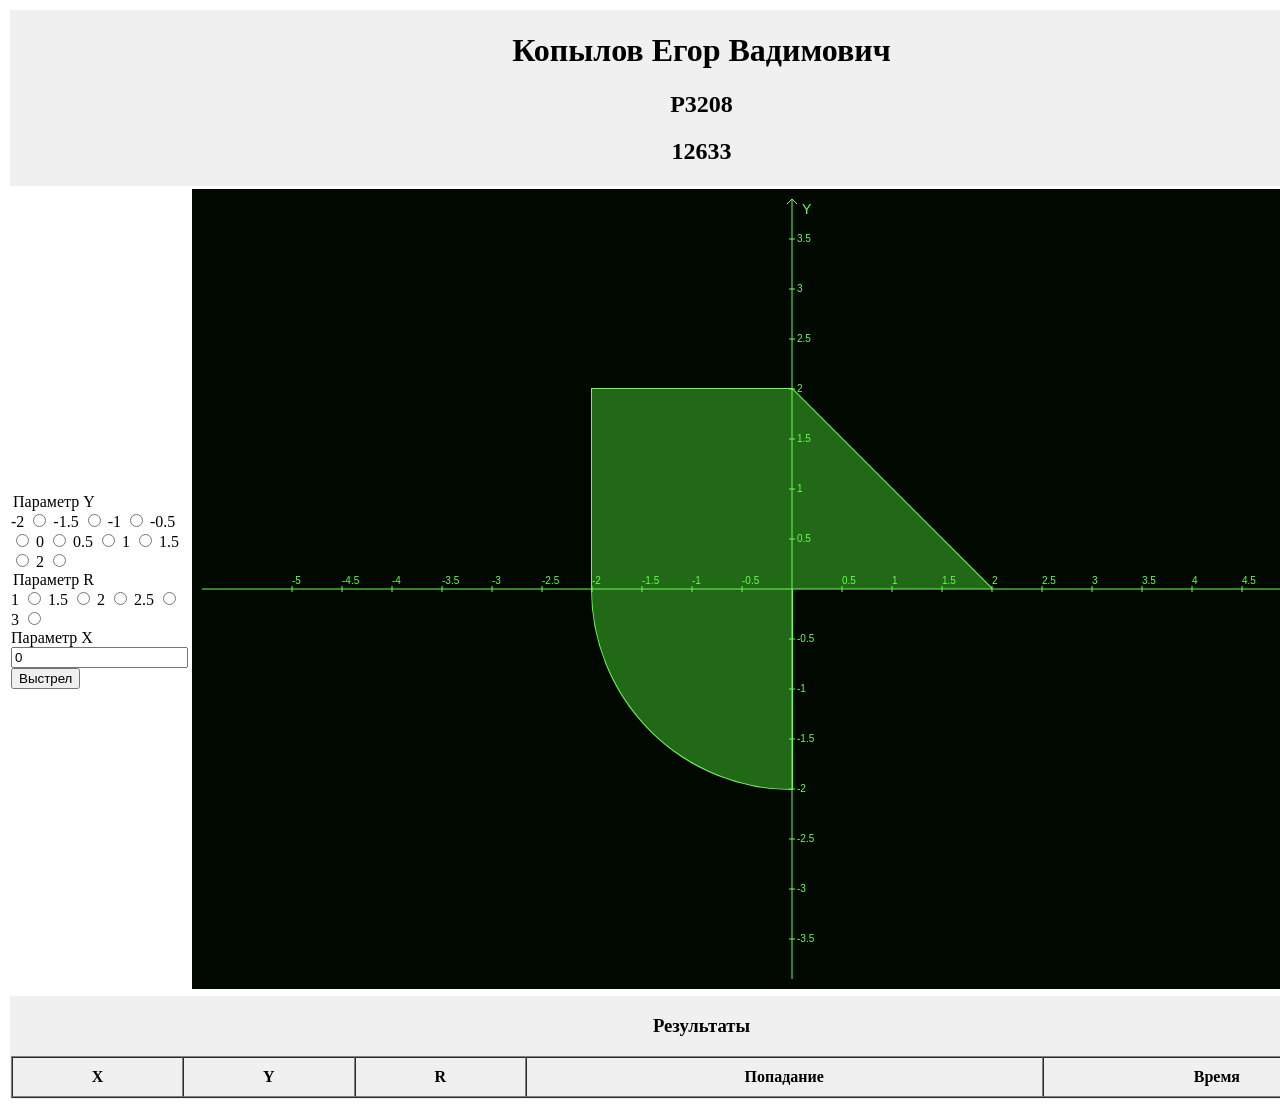
==== Lab1/index.html @ 3ec18dbb "таблице попаданий добавлен айдишник." ====
<!DOCTYPE html>
<html lang="ru">
<head>
    <meta charset="UTF-8">
    <meta name="viewport" content="width=device-width, initial-scale=1.0">
    <title>Лабораторная работа №1</title>
    <link href="style.css" rel="stylesheet" type="text/css" />
    <link href="https://fonts.googleapis.com/css2?family=Overpass:wght@100..900&display=swap" rel="stylesheet">
</head>
<body>
    <table>
        <tr>
            <td colspan="2" align="center" bgcolor="#f0f0f0" class="header">
                <h1>Копылов Егор Вадимович</h1>
                <h2>P3208</h2>
                <h2>12633</h2>
            </td>
        </tr>
        <tr>
            <td class="formTd">
                <form action="" id="shootForm" class="shootForm">
                    <div id="parametrYSection" class="parametrYSection">
                        <legend>Параметр Y</legend>

                        <label for="-2Y">-2</label>
                        <input type="radio" name="ParametrY" id="-2Y" value="-2" required>

                        <label for="-1.5Y">-1.5</label>
                        <input type="radio" name="ParametrY" id="-1.5Y" value="-1.5">

                        <label for="-1Y">-1</label>
                        <input type="radio" name="ParametrY" id="-1Y" value="-1">

                        <label for="-0.5Y">-0.5</label>
                        <input type="radio" name="ParametrY" id="-0.5Y" value="-0.5">

                        <label for="0Y">0</label>
                        <input type="radio" name="ParametrY" id="0Y" value="0">

                        <label for="0.5Y">0.5</label>
                        <input type="radio" name="ParametrY" id="0.5Y" value="0.5">

                        <label for="1Y">1</label>
                        <input type="radio" name="ParametrY" id="1Y" value="1">

                        <label for="1.5Y">1.5</label>
                        <input type="radio" name="ParametrY" id="1.5Y" value="1.5">

                        <label for="2Y">2</label>
                        <input type="radio" name="ParametrY" id="2Y" value="2">
                    </div>


                    <div id="parametrRSection">
                        <legend>Параметр R</legend>

                        <label for="1R">1</label>
                        <input type="radio" name="ParametrR" id="1R" value="1" required>

                        <label for="1.5R">1.5</label>
                        <input type="radio" name="ParametrR" id="1.5R" value="1.5">

                        <label for="2R">2</label>
                        <input type="radio" name="ParametrR" id="2R" value="2">

                        <label for="2.5R">2.5</label>
                        <input type="radio" name="ParametrR" id="2.5R" value="2.5">

                        <label for="3R">3</label>
                        <input type="radio" name="ParametrR" id="3R" value="3">
                    </div>

                    <div id="parametrXSection" class="parametrXSection">
                        <label for="x">Параметр X</label>
                        <input type="text" id="x" name="ParametrX" placeholder="Введите X" required value="0" required>
                    </div>
                
                    <button type="submit">Выстрел</button>
                </form>
            </td>
            <td class="coordinateTd", id="coordinateTd">
                <Canvas id="coordinatePlane" width="1200" height="800"></Canvas>
            </td>
        </tr>
        <tr>
            <td colspan="2" align="center" bgcolor="#f0f0f0">
                <h3>Результаты</h3>
                <table width="100%" border="1" cellspacing="0" cellpadding="10" id="hitRecordTable">
                    <thead>
                        <tr>
                            <th>X</th>
                            <th>Y</th>
                            <th>R</th>
                            <th>Попадание</th>
                            <th>Время</th>
                        </tr>
                    </thead>
                    <tbody id="resultsTableBody">
                    </tbody>
                </table>
            </td>
        </tr>
    </table>
    <script src="./script.js"></script>
</body>
</html>
---- Lab1/style.css ----
/* html {
    font-family: cursive;
    color: rgb(126, 111, 49);

}

.header {
    font-size: 24px;  
    text-align: left;
    padding-left: 25px;
    border: 25px, solid, rgb(189, 45, 50);
    border-radius: 5px;
    background-color: rgb(237, 50, 55);
}

.coordinateTd {
    border: 5px, solid, rgb(24, 21, 4);
    border-radius: 5px;
    width: 400px;
    height: 400px;
}

.shootForm {
    font-family: cursive;
    font-size: 15px;
    font-weight: 900;
    color: rgb(126, 111, 49);
    height: 400px;
}

.parametrYSection {
    display: flex;
    justify-content: flex-start;
    align-items: flex-start;
}

.parametrYSection input[type="radio"] {
    width: 10px;
    height: 10px;
    background-color: rgb(0, 0, 0);
}

label {
    cursor: pointer;
    color: rgb(1, 17, 0);
}

label:active {
    color: rgb(17, 255, 0);
}

.parametrYSection label {
    display: inline-block;
    width: 40px;
    height: 40px;
    text-align: center;
    line-height: 40px;
    border: 2px, solid, rgb(169, 149, 67);
    border-radius: 5px;
    background-color: rgb(169, 149, 67);
    margin: 5px 5px 0 0;
}

.parametrYSection label:hover {
    border: 2px, solid, rgb(146, 129, 58);
    background-color: rgb(169, 149, 67);
}

.parametrYSection div {
    display: flex;
    align-items: flex-start;
}

body {
    margin: 0 auto;
}

table {
    border-spacing: 5px;
    background-color: rgb(204, 179, 80);
    border: 10px, solid, rgb(204, 179, 80);
    border-radius: 25px;
    width: 800px;
    margin: 0 auto;
} */
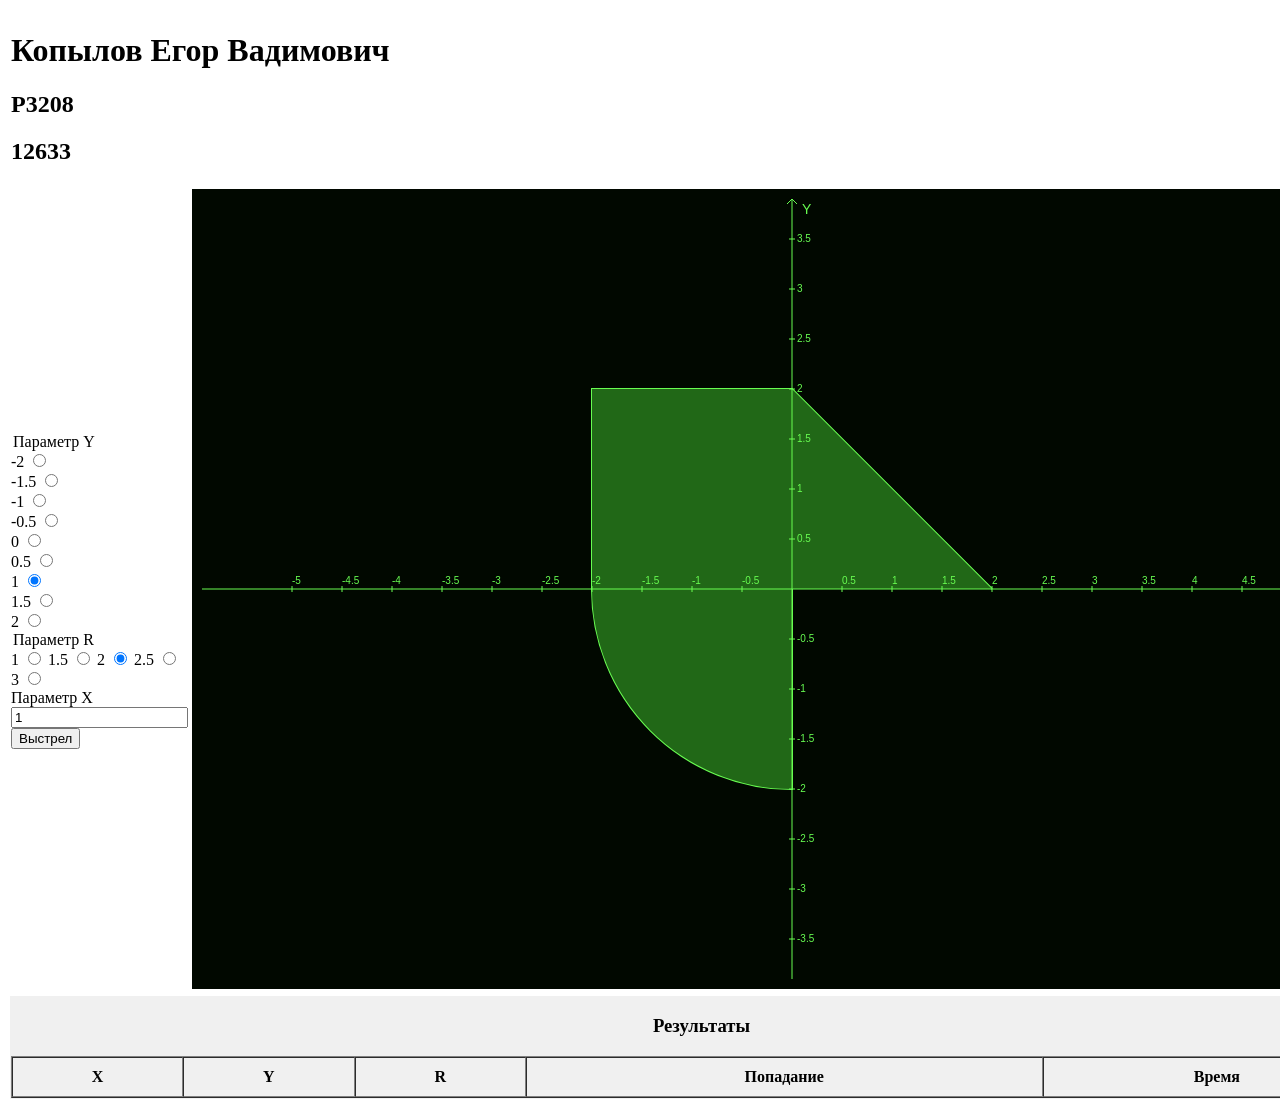
==== commit efc6bd53: "незначительные изменения. обертка инпутов" ====
--- a/Lab1/index.html
+++ b/Lab1/index.html
@@ -10,44 +10,62 @@
 <body>
     <table>
         <tr>
-            <td colspan="2" align="center" bgcolor="#f0f0f0" class="header">
+            <td colspan="2" class="header">
                 <h1>Копылов Егор Вадимович</h1>
                 <h2>P3208</h2>
                 <h2>12633</h2>
             </td>
         </tr>
         <tr>
-            <td class="formTd">
+            <td class="formTd" id="formTd">
                 <form action="" id="shootForm" class="shootForm">
                     <div id="parametrYSection" class="parametrYSection">
                         <legend>Параметр Y</legend>
 
-                        <label for="-2Y">-2</label>
-                        <input type="radio" name="ParametrY" id="-2Y" value="-2" required>
+                        <div class="yButtonSection">
+                            <div class="yButton">
+                                <label for="-2Y">-2</label>
+                                <input type="radio" name="ParametrY" id="-2Y" value="-2" required>
+                            </div>
+                            <div class="yButton">
+                                <label for="-1.5Y">-1.5</label>
+                                <input type="radio" name="ParametrY" id="-1.5Y" value="-1.5">
+                            </div>
+                            <div class="yButton">
+                                <label for="-1Y">-1</label>
+                                <input type="radio" name="ParametrY" id="-1Y" value="-1">
+                            </div>
+                        </div>
 
-                        <label for="-1.5Y">-1.5</label>
-                        <input type="radio" name="ParametrY" id="-1.5Y" value="-1.5">
+                        <div class="yButtonSection">
+                            <div class="yButton">
+                                <label for="-0.5Y">-0.5</label>
+                                <input type="radio" name="ParametrY" id="-0.5Y" value="-0.5">
+                            </div>
+                            <div class="yButton">
+                                <label for="0Y">0</label>
+                                <input type="radio" name="ParametrY" id="0Y" value="0">
+                            </div>
+                            <div class="yButton">
+                                <label for="0.5Y">0.5</label>
+                                <input type="radio" name="ParametrY" id="0.5Y" value="0.5">
+                            </div>
+                        </div>
 
-                        <label for="-1Y">-1</label>
-                        <input type="radio" name="ParametrY" id="-1Y" value="-1">
-
-                        <label for="-0.5Y">-0.5</label>
-                        <input type="radio" name="ParametrY" id="-0.5Y" value="-0.5">
-
-                        <label for="0Y">0</label>
-                        <input type="radio" name="ParametrY" id="0Y" value="0">
-
-                        <label for="0.5Y">0.5</label>
-                        <input type="radio" name="ParametrY" id="0.5Y" value="0.5">
-
-                        <label for="1Y">1</label>
-                        <input type="radio" name="ParametrY" id="1Y" value="1">
-
-                        <label for="1.5Y">1.5</label>
-                        <input type="radio" name="ParametrY" id="1.5Y" value="1.5">
-
-                        <label for="2Y">2</label>
-                        <input type="radio" name="ParametrY" id="2Y" value="2">
+                        <div class="yButtonSection">
+                            <div class="yButton">
+                                <label for="1Y">1</label>
+                                <input type="radio" name="ParametrY" id="1Y" value="1" checked>
+                            </div>
+                            <div class="yButton">
+                                <label for="1.5Y">1.5</label>
+                                <input type="radio" name="ParametrY" id="1.5Y" value="1.5">
+                            </div>
+                            <div class="yButton">
+                                <label for="2Y">2</label>
+                                <input type="radio" name="ParametrY" id="2Y" value="2">
+                            </div>
+                        </div>
                     </div>
 
 
@@ -61,7 +79,7 @@
                         <input type="radio" name="ParametrR" id="1.5R" value="1.5">
 
                         <label for="2R">2</label>
-                        <input type="radio" name="ParametrR" id="2R" value="2">
+                        <input type="radio" name="ParametrR" id="2R" value="2" checked>
 
                         <label for="2.5R">2.5</label>
                         <input type="radio" name="ParametrR" id="2.5R" value="2.5">
@@ -71,15 +89,15 @@
                     </div>
 
                     <div id="parametrXSection" class="parametrXSection">
-                        <label for="x">Параметр X</label>
-                        <input type="text" id="x" name="ParametrX" placeholder="Введите X" required value="0" required>
+                        <label for="parametrX" class="labelForX">Параметр X</label>
+                        <input type="text" id="parametrX" name="ParametrX" placeholder="Введите X" required value="1">
                     </div>
                 
                     <button type="submit">Выстрел</button>
                 </form>
             </td>
             <td class="coordinateTd", id="coordinateTd">
-                <Canvas id="coordinatePlane" width="1200" height="800"></Canvas>
+                <Canvas id="coordinatePlane" class="coordinatePlane" width="1200" height="800"></Canvas>
             </td>
         </tr>
         <tr>
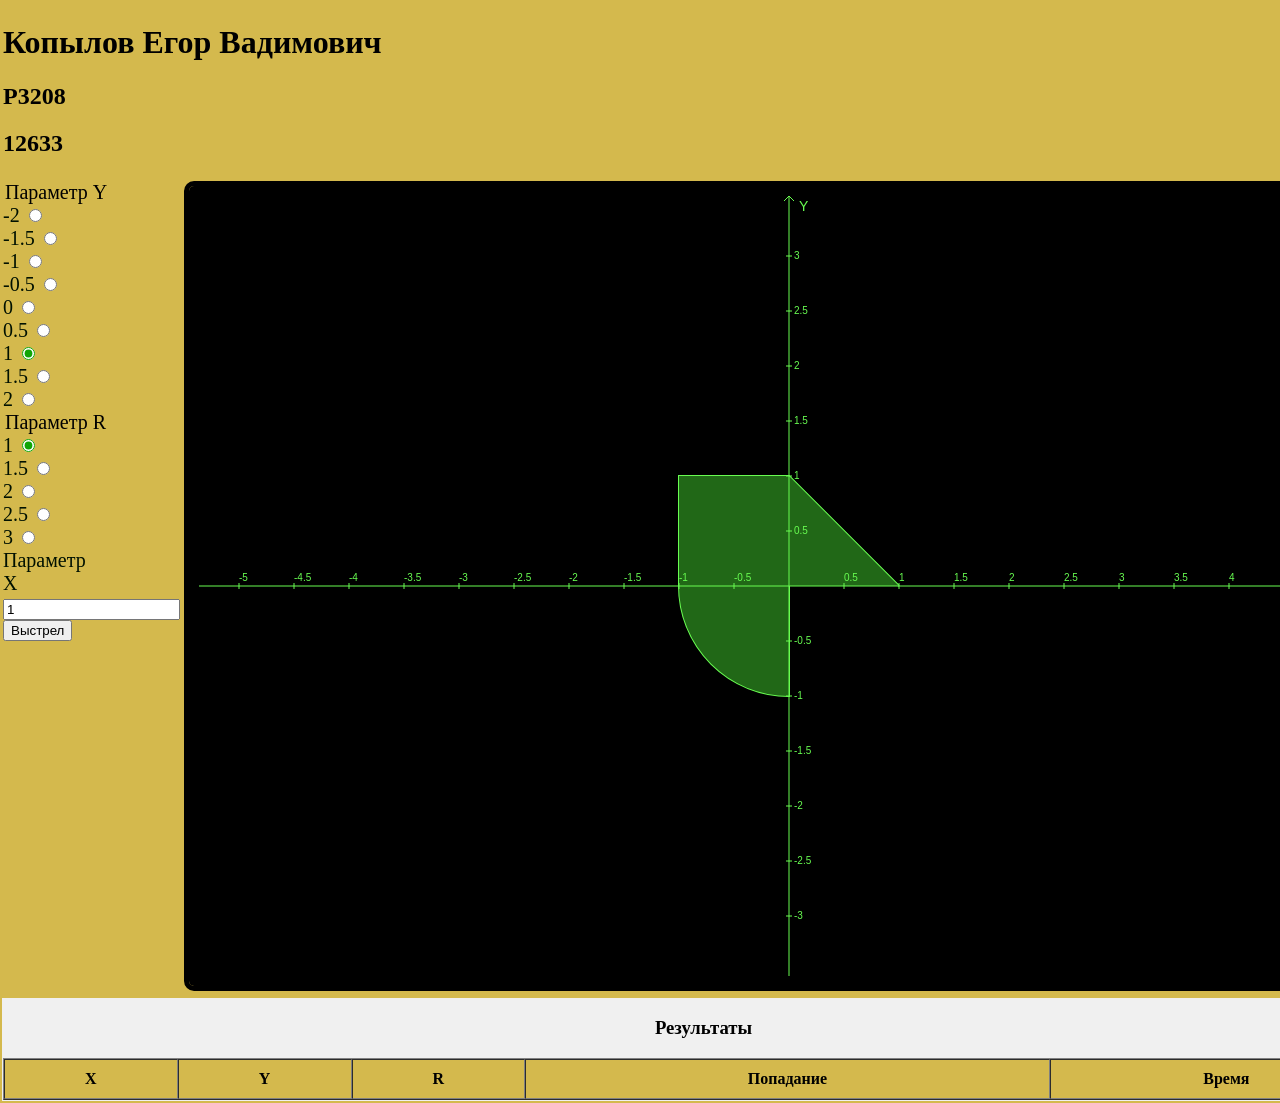
==== commit 7ffe38ff: "Секции параметров Y и R получили общие классы. Лейблы с инпутами объеденены одним дивом (кнопкой). К" ====
--- a/Lab1/index.html
+++ b/Lab1/index.html
@@ -19,49 +19,49 @@
         <tr>
             <td class="formTd" id="formTd">
                 <form action="" id="shootForm" class="shootForm">
-                    <div id="parametrYSection" class="parametrYSection">
+                    <div id="parametrSection" class="parametrSection">
                         <legend>Параметр Y</legend>
 
-                        <div class="yButtonSection">
-                            <div class="yButton">
+                        <div class="ButtonSection">
+                            <div class="Button">
                                 <label for="-2Y">-2</label>
                                 <input type="radio" name="ParametrY" id="-2Y" value="-2" required>
                             </div>
-                            <div class="yButton">
+                            <div class="Button">
                                 <label for="-1.5Y">-1.5</label>
                                 <input type="radio" name="ParametrY" id="-1.5Y" value="-1.5">
                             </div>
-                            <div class="yButton">
+                            <div class="Button">
                                 <label for="-1Y">-1</label>
                                 <input type="radio" name="ParametrY" id="-1Y" value="-1">
                             </div>
                         </div>
 
-                        <div class="yButtonSection">
-                            <div class="yButton">
+                        <div class="ButtonSection">
+                            <div class="Button">
                                 <label for="-0.5Y">-0.5</label>
                                 <input type="radio" name="ParametrY" id="-0.5Y" value="-0.5">
                             </div>
-                            <div class="yButton">
+                            <div class="Button">
                                 <label for="0Y">0</label>
                                 <input type="radio" name="ParametrY" id="0Y" value="0">
                             </div>
-                            <div class="yButton">
+                            <div class="Button">
                                 <label for="0.5Y">0.5</label>
                                 <input type="radio" name="ParametrY" id="0.5Y" value="0.5">
                             </div>
                         </div>
 
-                        <div class="yButtonSection">
-                            <div class="yButton">
+                        <div class="ButtonSection">
+                            <div class="Button">
                                 <label for="1Y">1</label>
                                 <input type="radio" name="ParametrY" id="1Y" value="1" checked>
                             </div>
-                            <div class="yButton">
+                            <div class="Button">
                                 <label for="1.5Y">1.5</label>
                                 <input type="radio" name="ParametrY" id="1.5Y" value="1.5">
                             </div>
-                            <div class="yButton">
+                            <div class="Button">
                                 <label for="2Y">2</label>
                                 <input type="radio" name="ParametrY" id="2Y" value="2">
                             </div>
@@ -69,23 +69,33 @@
                     </div>
 
 
-                    <div id="parametrRSection">
+                    <div id="parametrSectionR" class="parametrSection">
                         <legend>Параметр R</legend>
 
-                        <label for="1R">1</label>
-                        <input type="radio" name="ParametrR" id="1R" value="1" required>
-
-                        <label for="1.5R">1.5</label>
-                        <input type="radio" name="ParametrR" id="1.5R" value="1.5">
-
-                        <label for="2R">2</label>
-                        <input type="radio" name="ParametrR" id="2R" value="2" checked>
-
-                        <label for="2.5R">2.5</label>
-                        <input type="radio" name="ParametrR" id="2.5R" value="2.5">
-
-                        <label for="3R">3</label>
-                        <input type="radio" name="ParametrR" id="3R" value="3">
+                        <div class="ButtonSection">
+                            <div class="Button">
+                                <label for="1R">1</label>
+                                <input type="radio" name="ParametrR" id="1R" value="1" checked>
+                            </div>
+                            <div class="Button">
+                                <label for="1.5R">1.5</label>
+                                <input type="radio" name="ParametrR" id="1.5R" value="1.5">
+                            </div>
+                            <div class="Button">
+                                <label for="2R">2</label>
+                                <input type="radio" name="ParametrR" id="2R" value="2">
+                            </div>
+                        </div>
+                        <div class="ButtonSection">
+                            <div class="Button">
+                                <label for="2.5R">2.5</label>
+                                <input type="radio" name="ParametrR" id="2.5R" value="2.5">
+                            </div>
+                            <div class="Button">
+                                <label for="3R">3</label>
+                                <input type="radio" name="ParametrR" id="3R" value="3">
+                            </div>
+                        </div>
                     </div>
 
                     <div id="parametrXSection" class="parametrXSection">
--- a/Lab1/style.css
+++ b/Lab1/style.css
@@ -1,3 +1,99 @@
+body {
+    margin: 0;
+}
+
+table {
+    margin: 0 auto;
+}
+
+table {
+    background-color: rgb(212, 185, 77);
+}
+
+.header {
+    font-family: cursive;
+    text-align: left;
+    flex-direction: row;
+
+}
+
+.formTd {
+    display: flex;
+    align-items: flex-start;
+}
+
+
+.formTd legend, .labelForX {
+    font-size: 20px;
+}
+
+.clearYButton {
+    width: 40px;
+    height: 40px;
+}
+
+.parametrYSection {
+    display: grid;
+    place-items: center;
+}
+
+.yButtonSection {
+    display: flex;
+    flex-direction: row;
+    margin-top: 5px;
+    padding-left: 5px;
+}
+
+.yButton {
+    width: 50px;
+    height: 50px;
+    border: 2px, solid, rgb(152, 132, 53);
+    border-radius: 5px;
+    display: flex;
+    flex-direction: column;
+    align-items: center;
+    text-align: center;
+    margin-right: 5px;
+}
+
+.yButton:hover {
+    border: 2px, solid, rgb(152, 132, 53);
+    background-color: rgb(169, 149, 67);
+}
+.yButton:active {
+    border: 2px, solid, rgb(51, 41, 3);
+    background-color: rgb(169, 149, 67);
+}
+
+label {
+    cursor: pointer;
+    color: rgb(1, 17, 0);
+    font-size: 20px;
+    width: 50px;
+    height: 50px;
+}
+
+input[type="radio"]:checked {
+    accent-color: rgb(17, 165, 6);
+
+}
+
+.parametrRSection {
+    display: grid;
+    place-items: center;
+}
+
+.parametrXSection {
+    display: flex;
+    flex-direction: column;
+}
+
+.coordinatePlane {
+    border: 5px, solid, black;
+    border-radius: 10px;
+    margin: 0 10px 0 0;
+}
+
 /* html {
     font-family: cursive;
     color: rgb(126, 111, 49);
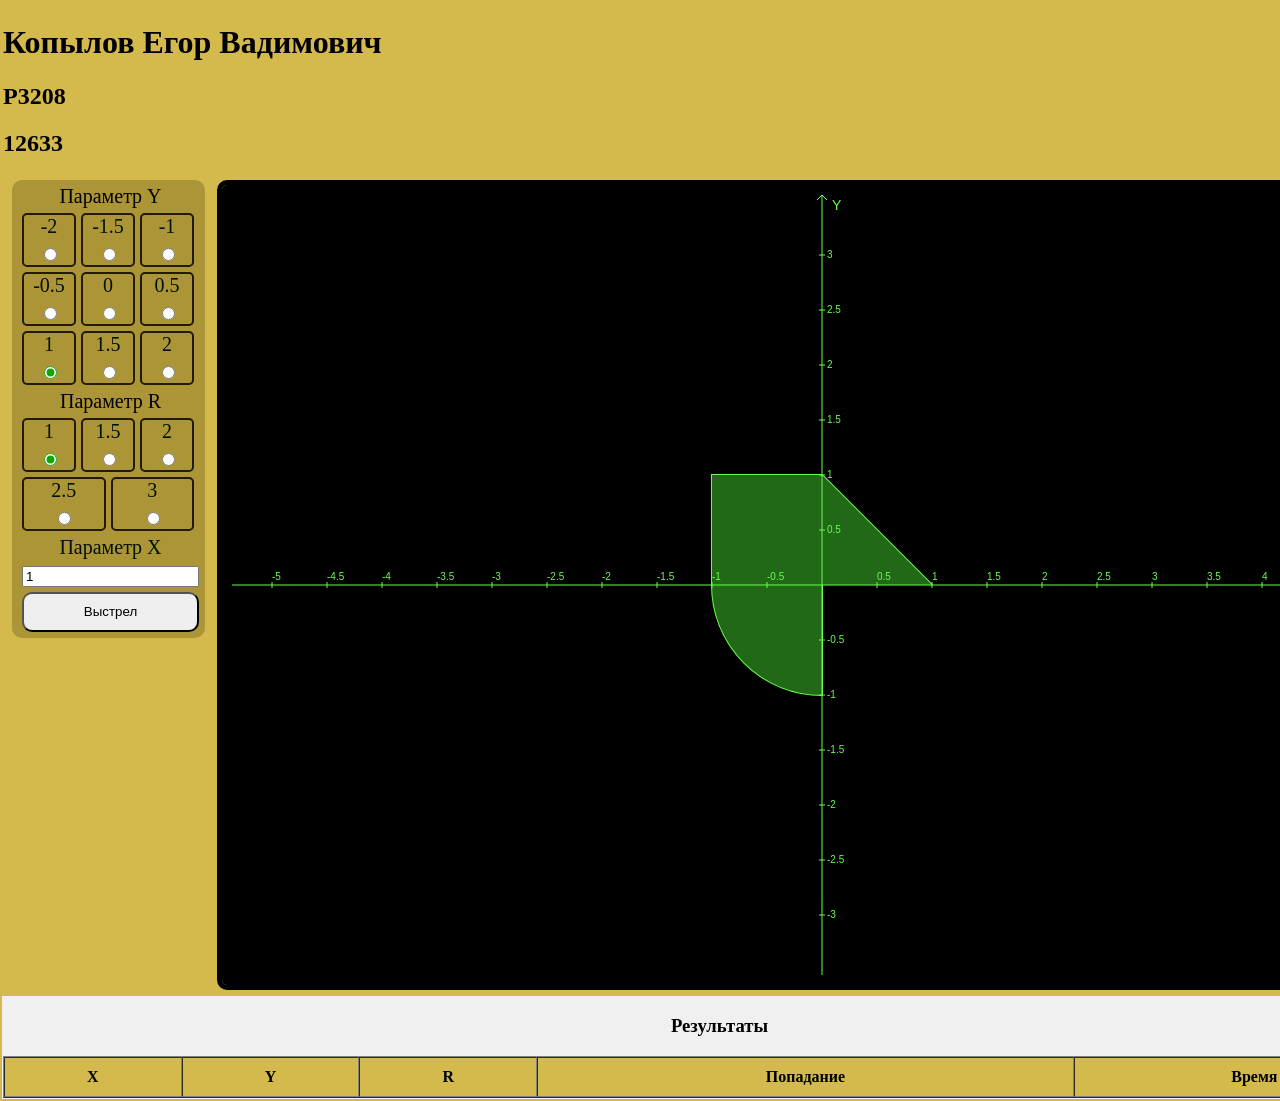
==== commit 249851f5: "незначительные правки." ====
--- a/Lab1/index.html
+++ b/Lab1/index.html
@@ -98,7 +98,7 @@
                         </div>
                     </div>
 
-                    <div id="parametrXSection" class="parametrXSection">
+                    <div id="parametrSection" class="parametrSection">
                         <label for="parametrX" class="labelForX">Параметр X</label>
                         <input type="text" id="parametrX" name="ParametrX" placeholder="Введите X" required value="1">
                     </div>
--- a/Lab1/style.css
+++ b/Lab1/style.css
@@ -1,4 +1,5 @@
 body {
+    font-family: cursive;
     margin: 0;
 }
 
@@ -11,20 +12,28 @@
 }
 
 .header {
-    font-family: cursive;
     text-align: left;
     flex-direction: row;
-
 }
 
 .formTd {
     display: flex;
     align-items: flex-start;
-}
+    padding-left: 10px;
+    padding-top: 5px;
+    height: 100%;
+    background-color: rgb(172, 149, 55);
+    border-radius: 10px;
+    margin: 0 10px 0 10px;
+}   
 
 
 .formTd legend, .labelForX {
     font-size: 20px;
+}
+
+.shootForm {
+    padding-right: 5px;
 }
 
 .clearYButton {
@@ -32,22 +41,23 @@
     height: 40px;
 }
 
-.parametrYSection {
+.parametrSection {
     display: grid;
     place-items: center;
+    margin-bottom: 5px;
 }
 
-.yButtonSection {
+.ButtonSection {
     display: flex;
     flex-direction: row;
+    width: 100%;
     margin-top: 5px;
-    padding-left: 5px;
 }
 
-.yButton {
-    width: 50px;
+.Button {
+    width: 100%;
     height: 50px;
-    border: 2px, solid, rgb(152, 132, 53);
+    border: 2px, solid, rgb(34, 27, 2);
     border-radius: 5px;
     display: flex;
     flex-direction: column;
@@ -56,11 +66,12 @@
     margin-right: 5px;
 }
 
-.yButton:hover {
+.Button:hover {
     border: 2px, solid, rgb(152, 132, 53);
     background-color: rgb(169, 149, 67);
 }
-.yButton:active {
+
+.Button:active {
     border: 2px, solid, rgb(51, 41, 3);
     background-color: rgb(169, 149, 67);
 }
@@ -69,8 +80,8 @@
     cursor: pointer;
     color: rgb(1, 17, 0);
     font-size: 20px;
-    width: 50px;
-    height: 50px;
+    width: 100%;
+    height: 30px;
 }
 
 input[type="radio"]:checked {
@@ -78,20 +89,24 @@
 
 }
 
-.parametrRSection {
-    display: grid;
-    place-items: center;
+.labelForX {
+    text-align: center;
 }
 
-.parametrXSection {
-    display: flex;
-    flex-direction: column;
+.coordinateTd {
+    padding: 0 10px 0 0;
 }
 
 .coordinatePlane {
     border: 5px, solid, black;
     border-radius: 10px;
-    margin: 0 10px 0 0;
+}
+
+button {
+    width: 100%;
+    height: 40px;
+    margin-bottom: 5px;
+    border-radius: 10px;
 }
 
 /* html {
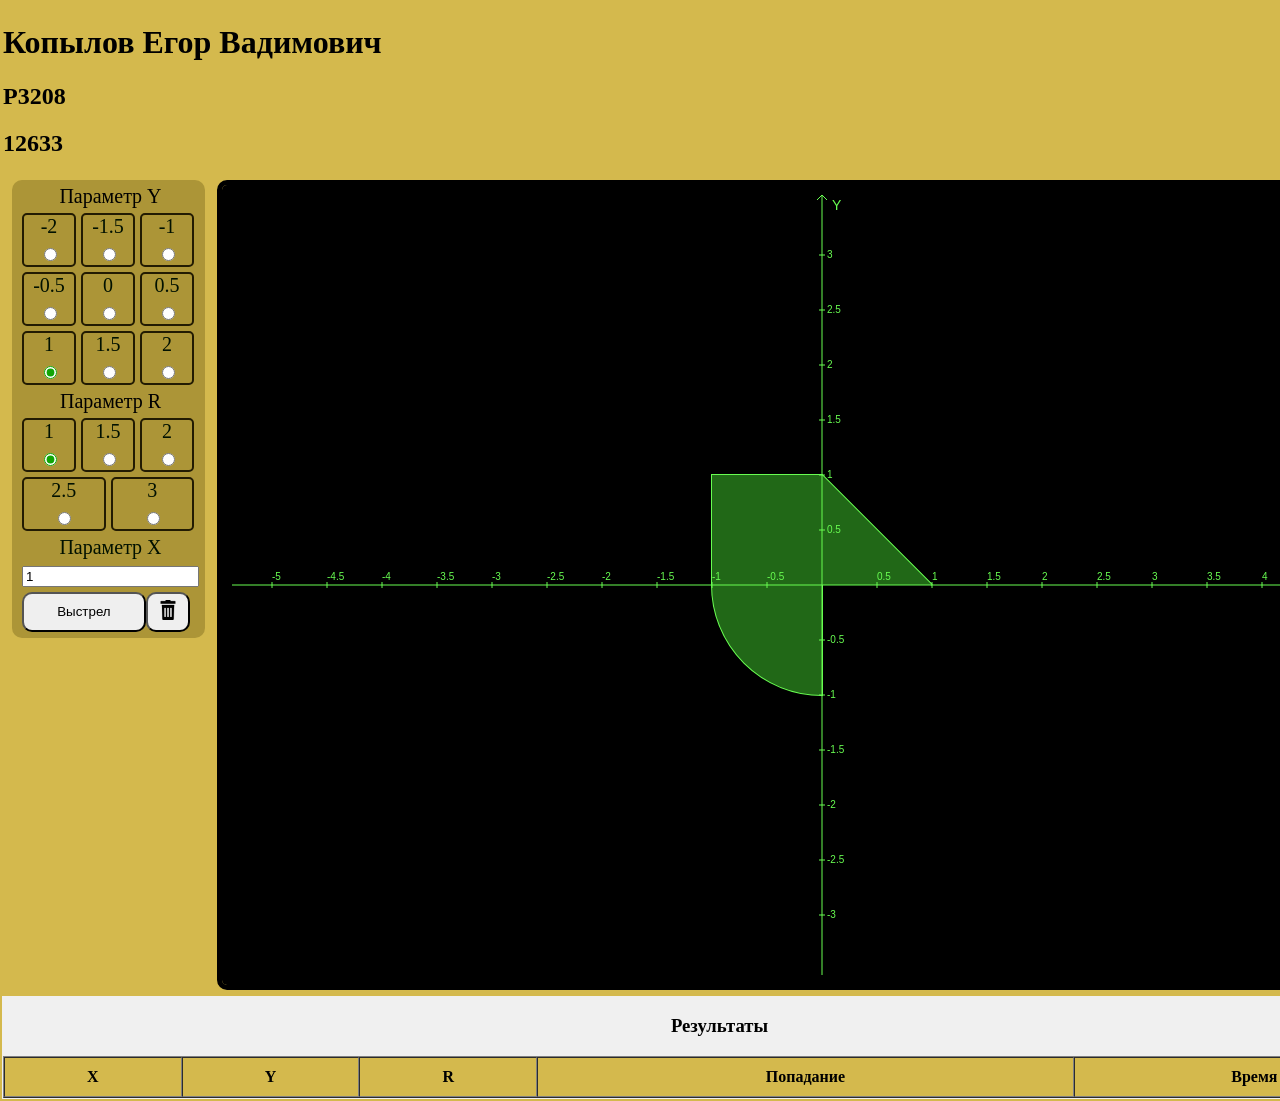
==== commit 71232f83: "Кнопка сброса выстрелов. Визуальные правки." ====
--- a/Lab1/index.html
+++ b/Lab1/index.html
@@ -103,7 +103,12 @@
                         <input type="text" id="parametrX" name="ParametrX" placeholder="Введите X" required value="1">
                     </div>
                 
-                    <button type="submit">Выстрел</button>
+                    <div class="ButtonSection">
+                        <button type="submit" class="shootButton">Выстрел</button>
+                        <button type="button" class="clearButton">
+                            <img src="garbage.png" alt="Очистить таблицу" width="20" height="20">
+                        </button>
+                    </div>
                 </form>
             </td>
             <td class="coordinateTd", id="coordinateTd">
--- a/Lab1/style.css
+++ b/Lab1/style.css
@@ -102,11 +102,18 @@
     border-radius: 10px;
 }
 
-button {
-    width: 100%;
+.shootButton {
+    width: 70%;
     height: 40px;
     margin-bottom: 5px;
     border-radius: 10px;
+}
+
+.clearButton {
+    width: 25%;
+    height: 40px;
+    border-radius: 10px;
+    margin-bottom: 5px;
 }
 
 /* html {
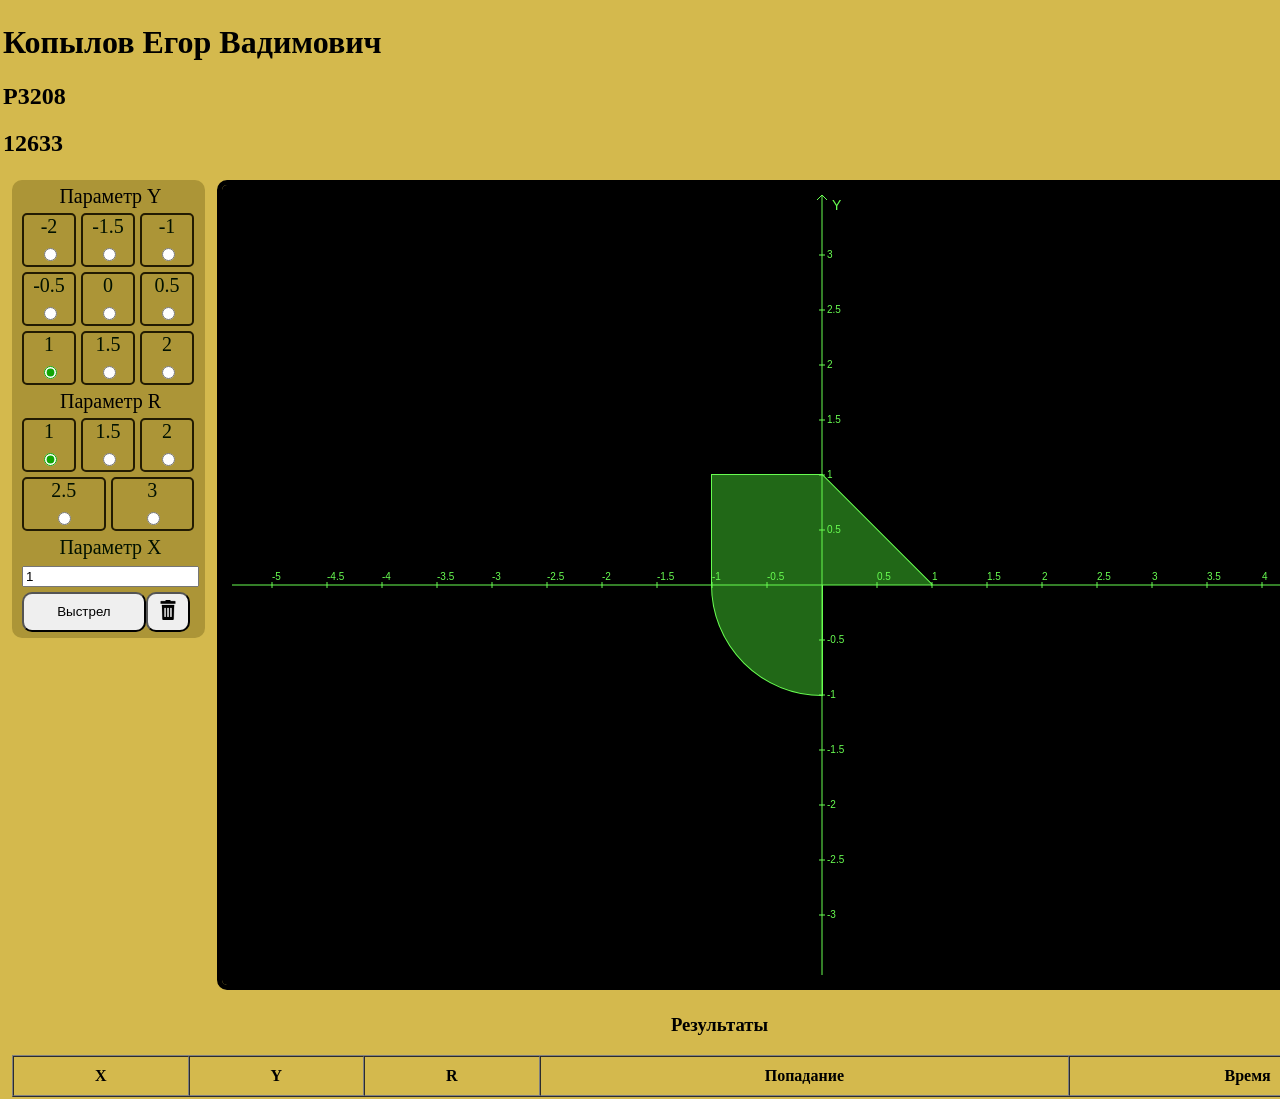
==== commit 4078451b: "Незначительные изменения. Классы, Style=." ====
--- a/Lab1/index.html
+++ b/Lab1/index.html
@@ -116,9 +116,9 @@
             </td>
         </tr>
         <tr>
-            <td colspan="2" align="center" bgcolor="#f0f0f0">
+            <td colspan="2" align="center" style="padding: 0 10px 0 10px;">
                 <h3>Результаты</h3>
-                <table width="100%" border="1" cellspacing="0" cellpadding="10" id="hitRecordTable">
+                <table width="100%" border="1" cellspacing="0" cellpadding="10" id="hitRecordTable" class="hitRecordTable">
                     <thead>
                         <tr>
                             <th>X</th>
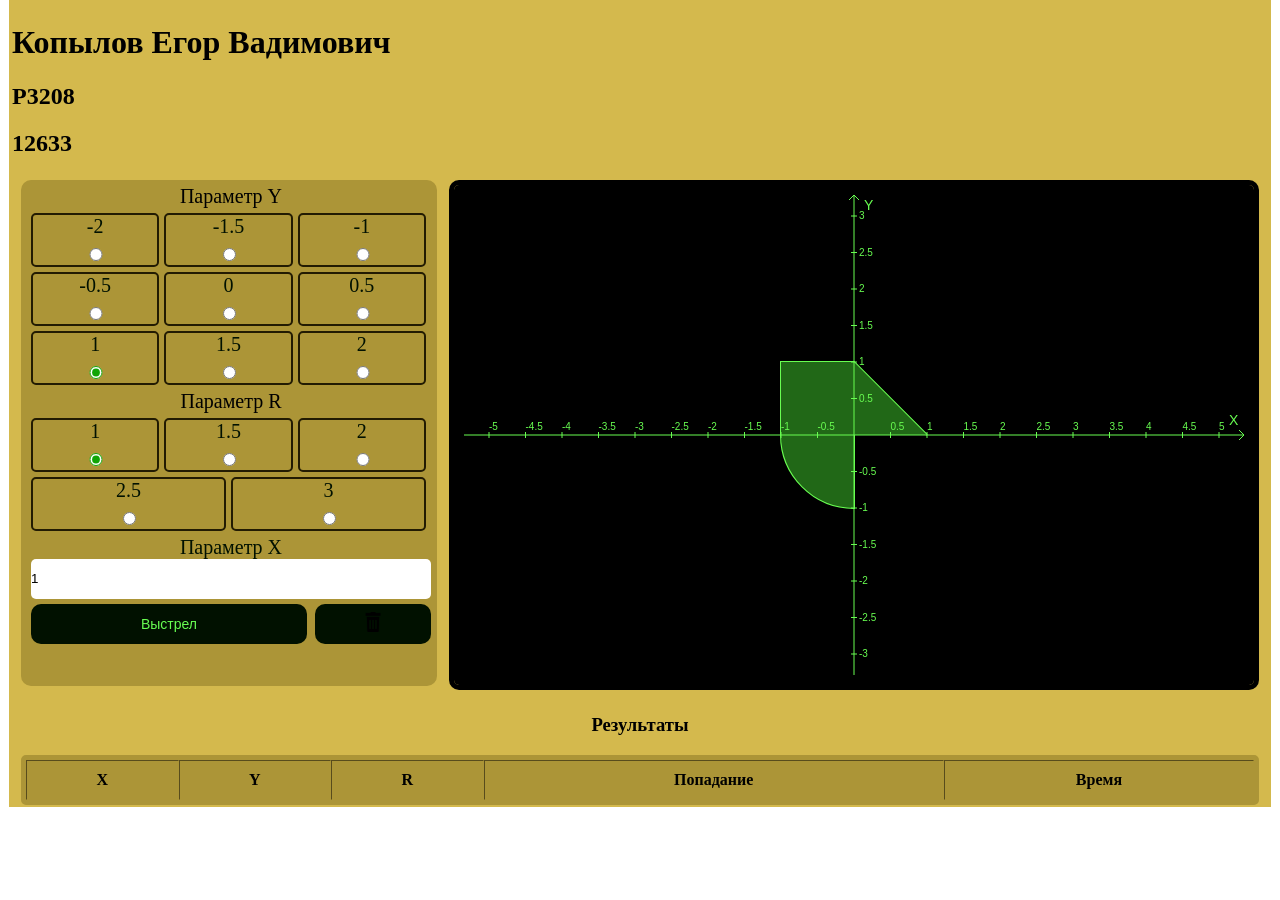
==== commit 500ad557: "Визуальные правки." ====
--- a/Lab1/index.html
+++ b/Lab1/index.html
@@ -98,9 +98,9 @@
                         </div>
                     </div>
 
-                    <div id="parametrSection" class="parametrSection">
+                    <div id="parametrSection" class="parametrXSection">
                         <label for="parametrX" class="labelForX">Параметр X</label>
-                        <input type="text" id="parametrX" name="ParametrX" placeholder="Введите X" required value="1">
+                        <input type="text" id="parametrX" name="ParametrX" placeholder="Введите X" required value="1" class="parametrXInput">
                     </div>
                 
                     <div class="ButtonSection">
@@ -112,7 +112,7 @@
                 </form>
             </td>
             <td class="coordinateTd", id="coordinateTd">
-                <Canvas id="coordinatePlane" class="coordinatePlane" width="1200" height="800"></Canvas>
+                <Canvas id="coordinatePlane" class="coordinatePlane" width="800" height="500"></Canvas>
             </td>
         </tr>
         <tr>
--- a/Lab1/style.css
+++ b/Lab1/style.css
@@ -34,6 +34,8 @@
 
 .shootForm {
     padding-right: 5px;
+    width: 400px;
+    height: 500px;
 }
 
 .clearYButton {
@@ -59,6 +61,7 @@
     height: 50px;
     border: 2px, solid, rgb(34, 27, 2);
     border-radius: 5px;
+    /* background-color: rgb(1, 17, 0); */
     display: flex;
     flex-direction: column;
     align-items: center;
@@ -68,12 +71,12 @@
 
 .Button:hover {
     border: 2px, solid, rgb(152, 132, 53);
-    background-color: rgb(169, 149, 67);
+    background-color: rgb(190, 163, 58);
 }
 
 .Button:active {
     border: 2px, solid, rgb(51, 41, 3);
-    background-color: rgb(169, 149, 67);
+    background-color: rgb(147, 127, 48);
 }
 
 label {
@@ -84,13 +87,54 @@
     height: 30px;
 }
 
+input {
+    width: 100%;
+}
+
+button {
+    cursor: pointer;
+    color: rgb(104, 253, 81);
+    background-color: rgb(1, 17, 0);
+    font-size: 14px;
+    border: 0px
+}
+
+button:hover {
+    color: rgb(84, 203, 66);
+}
+
+button:active {
+    color: rgb(104, 253, 81);
+}
+
+img {
+    color: rgb(104, 253, 81);
+}
+
+::selection {
+  background: rgb(7, 57, 3);
+  color: rgb(17, 165, 6);
+}
+
 input[type="radio"]:checked {
     accent-color: rgb(17, 165, 6);
-
 }
 
 .labelForX {
     text-align: center;
+}
+
+.parametrXSection {
+    text-align: center;
+}
+
+.parametrXInput {
+    border-radius: 5px; 
+    height:40px;
+    width: 400px;
+    padding: 0;
+    border-radius: 5px;
+    border: 0px;
 }
 
 .coordinateTd {
@@ -103,101 +147,24 @@
 }
 
 .shootButton {
-    width: 70%;
+    width: 69%;
     height: 40px;
     margin-bottom: 5px;
     border-radius: 10px;
 }
 
 .clearButton {
-    width: 25%;
+    width: 29%;
     height: 40px;
     border-radius: 10px;
     margin-bottom: 5px;
+    margin-left: 2%;
 }
 
-/* html {
-    font-family: cursive;
-    color: rgb(126, 111, 49);
-
-}
-
-.header {
-    font-size: 24px;  
-    text-align: left;
-    padding-left: 25px;
-    border: 25px, solid, rgb(189, 45, 50);
+.hitRecordTable {
+    width: 100%;
+    box-sizing: border-box; /* Важно: включает padding и border в общую ширину 100% */
+    border: 5px solid rgb(172, 149, 55); /* Убраны запятые */
     border-radius: 5px;
-    background-color: rgb(237, 50, 55);
-}
-
-.coordinateTd {
-    border: 5px, solid, rgb(24, 21, 4);
-    border-radius: 5px;
-    width: 400px;
-    height: 400px;
-}
-
-.shootForm {
-    font-family: cursive;
-    font-size: 15px;
-    font-weight: 900;
-    color: rgb(126, 111, 49);
-    height: 400px;
-}
-
-.parametrYSection {
-    display: flex;
-    justify-content: flex-start;
-    align-items: flex-start;
-}
-
-.parametrYSection input[type="radio"] {
-    width: 10px;
-    height: 10px;
-    background-color: rgb(0, 0, 0);
-}
-
-label {
-    cursor: pointer;
-    color: rgb(1, 17, 0);
-}
-
-label:active {
-    color: rgb(17, 255, 0);
-}
-
-.parametrYSection label {
-    display: inline-block;
-    width: 40px;
-    height: 40px;
-    text-align: center;
-    line-height: 40px;
-    border: 2px, solid, rgb(169, 149, 67);
-    border-radius: 5px;
-    background-color: rgb(169, 149, 67);
-    margin: 5px 5px 0 0;
-}
-
-.parametrYSection label:hover {
-    border: 2px, solid, rgb(146, 129, 58);
-    background-color: rgb(169, 149, 67);
-}
-
-.parametrYSection div {
-    display: flex;
-    align-items: flex-start;
-}
-
-body {
-    margin: 0 auto;
-}
-
-table {
-    border-spacing: 5px;
-    background-color: rgb(204, 179, 80);
-    border: 10px, solid, rgb(204, 179, 80);
-    border-radius: 25px;
-    width: 800px;
-    margin: 0 auto;
-} */+    background-color: rgb(172, 149, 55);
+}
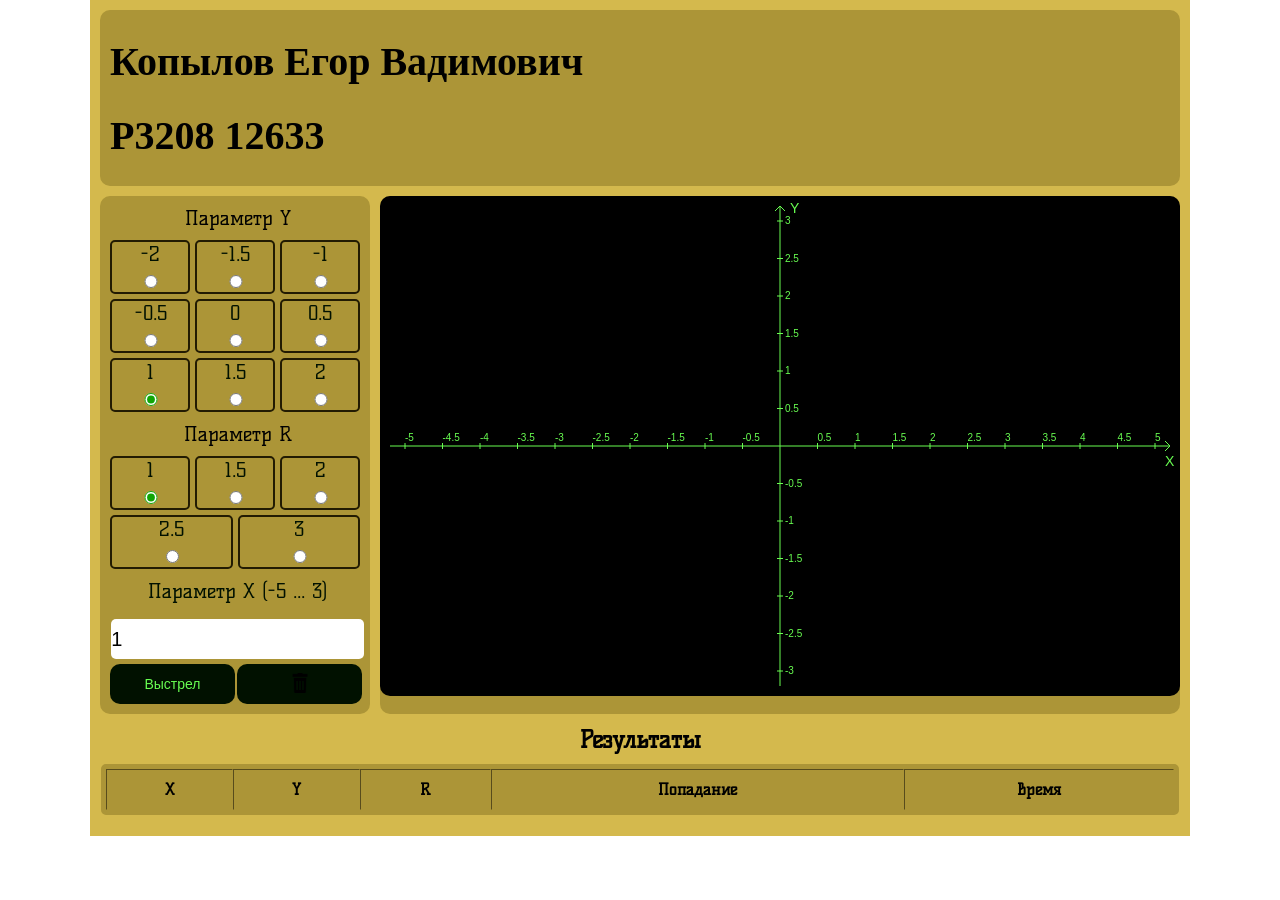
==== commit 145c2f72: "Правки." ====
--- a/Lab1/index.html
+++ b/Lab1/index.html
@@ -6,62 +6,66 @@
     <title>Лабораторная работа №1</title>
     <link href="style.css" rel="stylesheet" type="text/css" />
     <link href="https://fonts.googleapis.com/css2?family=Overpass:wght@100..900&display=swap" rel="stylesheet">
+    <link rel="preconnect" href="https://fonts.googleapis.com">
+    <link rel="preconnect" href="https://fonts.gstatic.com" crossorigin>
+    <link href="https://fonts.googleapis.com/css2?family=Kelly+Slab&display=swap" rel="stylesheet">
 </head>
 <body>
-    <table>
-        <tr>
-            <td colspan="2" class="header">
-                <h1>Копылов Егор Вадимович</h1>
-                <h2>P3208</h2>
-                <h2>12633</h2>
-            </td>
-        </tr>
+    <table cellspacing="10">
+        <thead class="signature">
+            <tr>
+                <td colspan="2">
+                    <h1 >Копылов Егор Вадимович</h1>
+                    <h1>P3208 12633</h1>
+                </td> 
+            </tr>
+        </thead>
         <tr>
             <td class="formTd" id="formTd">
-                <form action="" id="shootForm" class="shootForm">
+                <form id="shootForm" class="shootForm">
                     <div id="parametrSection" class="parametrSection">
                         <legend>Параметр Y</legend>
 
-                        <div class="ButtonSection">
-                            <div class="Button">
+                        <div>
+                            <div class="button">
                                 <label for="-2Y">-2</label>
                                 <input type="radio" name="ParametrY" id="-2Y" value="-2" required>
                             </div>
-                            <div class="Button">
+                            <div class="button">
                                 <label for="-1.5Y">-1.5</label>
                                 <input type="radio" name="ParametrY" id="-1.5Y" value="-1.5">
                             </div>
-                            <div class="Button">
+                            <div class="button">
                                 <label for="-1Y">-1</label>
                                 <input type="radio" name="ParametrY" id="-1Y" value="-1">
                             </div>
                         </div>
 
-                        <div class="ButtonSection">
-                            <div class="Button">
+                        <div>
+                            <div class="button">
                                 <label for="-0.5Y">-0.5</label>
                                 <input type="radio" name="ParametrY" id="-0.5Y" value="-0.5">
                             </div>
-                            <div class="Button">
+                            <div class="button">
                                 <label for="0Y">0</label>
                                 <input type="radio" name="ParametrY" id="0Y" value="0">
                             </div>
-                            <div class="Button">
+                            <div class="button">
                                 <label for="0.5Y">0.5</label>
                                 <input type="radio" name="ParametrY" id="0.5Y" value="0.5">
                             </div>
                         </div>
 
-                        <div class="ButtonSection">
-                            <div class="Button">
+                        <div>
+                            <div class="button">
                                 <label for="1Y">1</label>
                                 <input type="radio" name="ParametrY" id="1Y" value="1" checked>
                             </div>
-                            <div class="Button">
+                            <div class="button">
                                 <label for="1.5Y">1.5</label>
                                 <input type="radio" name="ParametrY" id="1.5Y" value="1.5">
                             </div>
-                            <div class="Button">
+                            <div class="button">
                                 <label for="2Y">2</label>
                                 <input type="radio" name="ParametrY" id="2Y" value="2">
                             </div>
@@ -72,38 +76,38 @@
                     <div id="parametrSectionR" class="parametrSection">
                         <legend>Параметр R</legend>
 
-                        <div class="ButtonSection">
-                            <div class="Button">
+                        <div>
+                            <div class="button">
                                 <label for="1R">1</label>
                                 <input type="radio" name="ParametrR" id="1R" value="1" checked>
                             </div>
-                            <div class="Button">
+                            <div class="button">
                                 <label for="1.5R">1.5</label>
                                 <input type="radio" name="ParametrR" id="1.5R" value="1.5">
                             </div>
-                            <div class="Button">
+                            <div class="button">
                                 <label for="2R">2</label>
                                 <input type="radio" name="ParametrR" id="2R" value="2">
                             </div>
                         </div>
-                        <div class="ButtonSection">
-                            <div class="Button">
+                        <div>
+                            <div class="button">
                                 <label for="2.5R">2.5</label>
                                 <input type="radio" name="ParametrR" id="2.5R" value="2.5">
                             </div>
-                            <div class="Button">
+                            <div class="button">
                                 <label for="3R">3</label>
                                 <input type="radio" name="ParametrR" id="3R" value="3">
                             </div>
                         </div>
                     </div>
 
-                    <div id="parametrSection" class="parametrXSection">
-                        <label for="parametrX" class="labelForX">Параметр X</label>
+                    <div id="parametrSection" class="parametrSection">
+                        <label for="parametrX" class="labelForX">Параметр X (-5 ... 3)</label>
                         <input type="text" id="parametrX" name="ParametrX" placeholder="Введите X" required value="1" class="parametrXInput">
                     </div>
                 
-                    <div class="ButtonSection">
+                    <div class="buttonSection">
                         <button type="submit" class="shootButton">Выстрел</button>
                         <button type="button" class="clearButton">
                             <img src="garbage.png" alt="Очистить таблицу" width="20" height="20">
@@ -115,11 +119,11 @@
                 <Canvas id="coordinatePlane" class="coordinatePlane" width="800" height="500"></Canvas>
             </td>
         </tr>
-        <tr>
-            <td colspan="2" align="center" style="padding: 0 10px 0 10px;">
-                <h3>Результаты</h3>
+        <tr class="footer">
+            <td colspan="2" align="center">
+                <h2>Результаты</h2>
                 <table width="100%" border="1" cellspacing="0" cellpadding="10" id="hitRecordTable" class="hitRecordTable">
-                    <thead>
+                    <thead id="HitRecordThead">
                         <tr>
                             <th>X</th>
                             <th>Y</th>
@@ -128,8 +132,6 @@
                             <th>Время</th>
                         </tr>
                     </thead>
-                    <tbody id="resultsTableBody">
-                    </tbody>
                 </table>
             </td>
         </tr>
--- a/Lab1/style.css
+++ b/Lab1/style.css
@@ -1,41 +1,44 @@
 body {
-    font-family: cursive;
     margin: 0;
+    height: 100%;
+    font-family: "Kelly Slab";
 }
 
 table {
+    width: 1100px;
+    height: 100%;
     margin: 0 auto;
-}
-
-table {
     background-color: rgb(212, 185, 77);
 }
 
-.header {
-    text-align: left;
-    flex-direction: row;
+.signature {
+    font-family: cursive;
+    font-size: 20px;
+    color: black;
+    border-collapse: collapse;
 }
 
-.formTd {
-    display: flex;
-    align-items: flex-start;
+.signature td {
     padding-left: 10px;
-    padding-top: 5px;
-    height: 100%;
     background-color: rgb(172, 149, 55);
     border-radius: 10px;
-    margin: 0 10px 0 10px;
-}   
+}
 
-
-.formTd legend, .labelForX {
-    font-size: 20px;
+.formTd,
+.coordinateTd {
+    vertical-align: top;
+    padding: 0px;
+    background-color: rgb(172, 149, 55);
+    border-radius: 10px;
 }
 
 .shootForm {
-    padding-right: 5px;
-    width: 400px;
-    height: 500px;
+    padding: 10px 5px 0 10px;
+}
+
+.formTd legend {
+    font-size: 20px;
+    margin-bottom: 10px;
 }
 
 .clearYButton {
@@ -49,19 +52,18 @@
     margin-bottom: 5px;
 }
 
-.ButtonSection {
+.parametrSection > div {
     display: flex;
     flex-direction: row;
     width: 100%;
-    margin-top: 5px;
+    margin-bottom: 5px;
 }
 
-.Button {
+.button {
     width: 100%;
     height: 50px;
     border: 2px, solid, rgb(34, 27, 2);
     border-radius: 5px;
-    /* background-color: rgb(1, 17, 0); */
     display: flex;
     flex-direction: column;
     align-items: center;
@@ -69,12 +71,12 @@
     margin-right: 5px;
 }
 
-.Button:hover {
+.button:hover {
     border: 2px, solid, rgb(152, 132, 53);
     background-color: rgb(190, 163, 58);
 }
 
-.Button:active {
+.button:active {
     border: 2px, solid, rgb(51, 41, 3);
     background-color: rgb(147, 127, 48);
 }
@@ -96,7 +98,8 @@
     color: rgb(104, 253, 81);
     background-color: rgb(1, 17, 0);
     font-size: 14px;
-    border: 0px
+    border: 0px;
+    border-radius: 5px;
 }
 
 button:hover {
@@ -120,10 +123,6 @@
     accent-color: rgb(17, 165, 6);
 }
 
-.labelForX {
-    text-align: center;
-}
-
 .parametrXSection {
     text-align: center;
 }
@@ -131,40 +130,62 @@
 .parametrXInput {
     border-radius: 5px; 
     height:40px;
-    width: 400px;
+    width: 99%;
     padding: 0;
     border-radius: 5px;
     border: 0px;
+    font-size: 20px;
 }
 
 .coordinateTd {
-    padding: 0 10px 0 0;
+    width: 800px;
+    padding: 0;
+    line-height: 0;
+    font-size: 0;
 }
 
 .coordinatePlane {
-    border: 5px, solid, black;
+    display: block;
     border-radius: 10px;
 }
 
-.shootButton {
-    width: 69%;
+.buttonSection {
+    margin-bottom: 5px;
+    display: flex;
+    flex-direction: row;
+}
+
+.buttonSection button {
     height: 40px;
     margin-bottom: 5px;
     border-radius: 10px;
+    margin-right: 1%;
+}
+
+.shootButton {
+    width: 49%;
 }
 
 .clearButton {
-    width: 29%;
-    height: 40px;
-    border-radius: 10px;
-    margin-bottom: 5px;
-    margin-left: 2%;
+    width: 49%;
+}
+    
+.hitRecordTable {
+    width: 100%;
+    box-sizing: border-box; 
+    border: 5px solid rgb(172, 149, 55); 
+    border-radius: 5px;
+    background-color: rgb(172, 149, 55);
+    text-align: center;
+    margin-bottom: 10px;
 }
 
-.hitRecordTable {
-    width: 100%;
-    box-sizing: border-box; /* Важно: включает padding и border в общую ширину 100% */
-    border: 5px solid rgb(172, 149, 55); /* Убраны запятые */
-    border-radius: 5px;
-    background-color: rgb(172, 149, 55);
+.labelForX {
+    text-align: center;
+    display: inline-block;
+    margin-bottom: 10px;
+}
+
+.footer h2{
+    margin: 0px 0px 10px 0px;
 }
